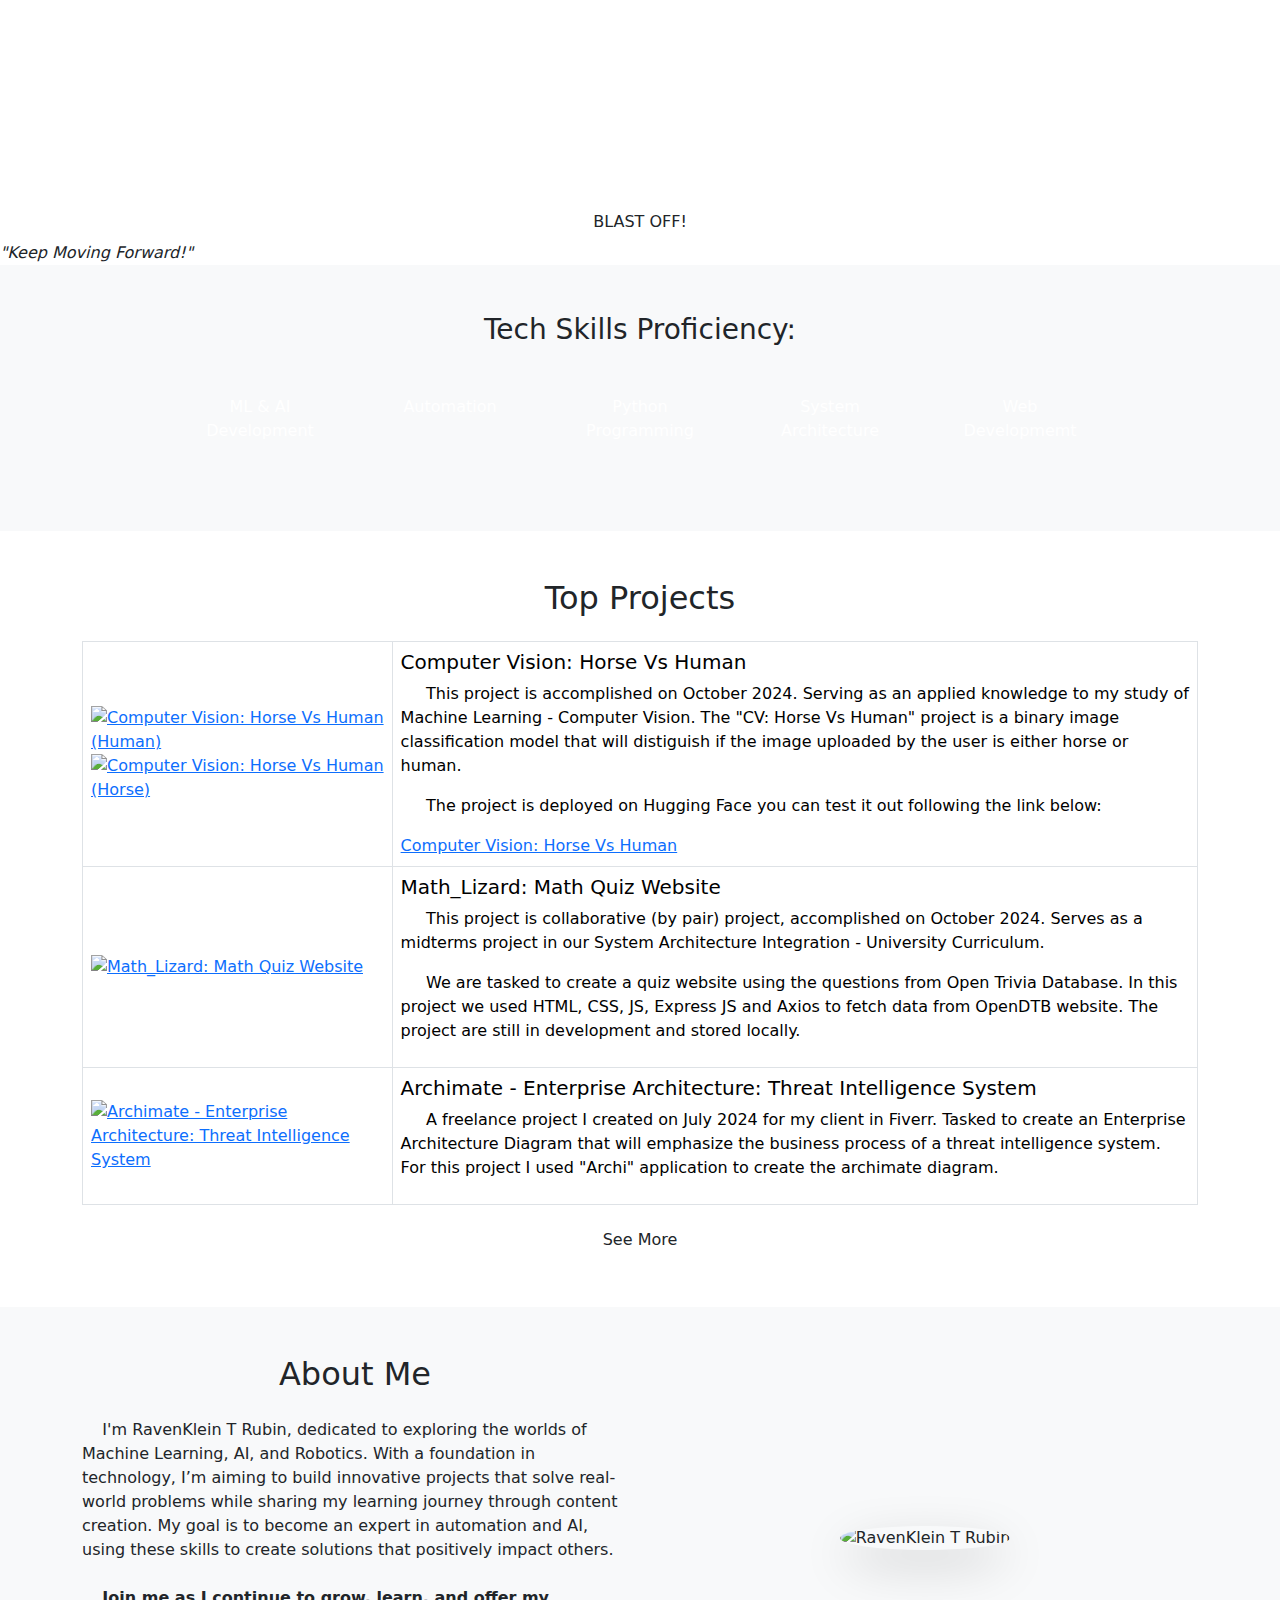
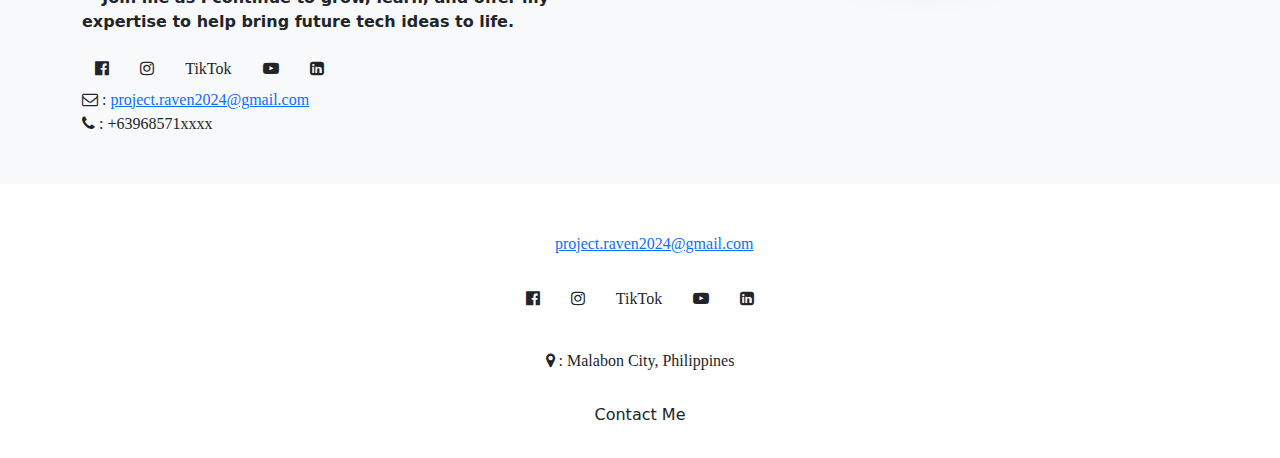
==== docs/index.html @ ba93562c "MY PORTFOLIO" ====
<!DOCTYPE html>
<html lang="en">
<head>
    <meta charset="UTF-8">
    <meta name="viewport" content="width=device-width, initial-scale=1.0">
    <title>Project Raven - Portfolio</title>
    <!-- Bootstrap CSS -->
    <link href="https://cdn.jsdelivr.net/npm/bootstrap@5.3.0/dist/css/bootstrap.min.css" rel="stylesheet">
    <!-- Add icon library -->
    <link rel="stylesheet" href="https://cdnjs.cloudflare.com/ajax/libs/font-awesome/4.7.0/css/font-awesome.min.css">
    <!-- Custom CSS -->
    <link rel="stylesheet" href="../docs/css/index.css">
</head>
<body>
    <!-- Navbar -->
    <header id="header">
        <nav class="navbar navbar-expand-lg navbar-dark fixed-top">
            <div class="container-fluid">
                <a class="navbar-brand" href="index.html">Project RAVEN</a>
                <button class="navbar-toggler" type="button" data-bs-toggle="collapse" data-bs-target="#navbarNav" 
                    aria-controls="navbarNav" aria-expanded="false" aria-label="Toggle navigation">
                    <span class="navbar-toggler-icon"></span>
                </button>
                <div class="collapse navbar-collapse justify-content-end" id="navbarNav">
                    <ul class="navbar-nav">
                        <li class="nav-item">
                            <a class="nav-link navbar-cta" aria-current="page" href="contactMe.html">Need Help?</a>
                        </li>
                        <li class="nav-item">
                            <a class="nav-link active" href="index.html">Home</a>
                        </li>
                        <li class="nav-item">
                            <a class="nav-link" href="#project">Projects</a>
                        </li>
                        <li class="nav-item">
                            <a class="nav-link" href="#aboutMe">About</a>
                        </li>
                    </ul>
                </div>
            </div>
        </nav>
    </header>



    <!-- Banner Section -->
    <section class="banner d-flex flex-column justify-content-center align-items-center text-center text-white">
        <h4 class="align-left">Hi, I am</h4>
        <h1 class="main">Project <br><span class="main text1 typing">RAVEN</span></h1>
        
        <div class="cta">
        <h2 class="mt-3">Ready to take off?</h2>
        <a href="contactMe.html"><button class="btn banner-btn">BLAST OFF!</button></a>
        </div>
        
                
    </section>

    <!---Quotes-->
    <section class="quotes section">
        <i>"Keep Moving Forward!"</i>
    </section>
        
    <!-- Skills Section -->
    <section class="skills py-5 bg-light section">
        <div class="container">
            <h3 class="genhead_h3 text-center mb-4">Tech Skills Proficiency:</h3>
            <div class="row justify-content-center">
                <div class="col-6 col-md-4 col-lg-2 mb-3">
                    <div class="skill randomize text-center p-4 rounded-circle text-white" data-hover-text="98 Projects">
                        ML & AI Development
                    </div>
                </div>
                <div class="col-6 col-md-4 col-lg-2 mb-3">
                    <div class="skill randomize text-center p-4 rounded-circle text-white" data-hover-text="32 Bots Built">
                        Automation
                    </div>
                </div>
                <div class="col-6 col-md-4 col-lg-2 mb-3">
                    <div class="skill randomize text-center p-4 rounded-circle text-white" data-hover-text="20 Years Experience">
                        Python Programming
                    </div>
                </div>
                <div class="col-6 col-md-4 col-lg-2 mb-3">
                    <div class="skill randomize text-center p-4 rounded-circle text-white" data-hover-text="52 Diagrams">
                        System Architecture
                    </div>
                </div>
                <div class="col-6 col-md-4 col-lg-2 mb-3">
                    <div class="skill randomize text-center p-4 rounded-circle text-white" data-hover-text="64 Web Applications">
                        Web Developmemt
                    </div>
                </div>                
            </div>
        </div>
    </section>


<!-- Projects Section -->
<section class="projects py-5" id="project">
    <div class="container">
        <h2 class="genhead text-center mb-4">Top Projects</h2>
        <table class="table table-bordered">
            <!-- Project Row 1 -->
            <tr>
                <td class="align-middle">
                    <a href="#" data-bs-toggle="modal" data-bs-target="#imageModal" data-bs-image="../docs/img/hvh_human.jpg">
                        <img src="../docs/img/hvh_human.jpg" alt="Computer Vision: Horse Vs Human (Human)" class="img-fluid project-image">
                    </a>
                    <a href="#" data-bs-toggle="modal" data-bs-target="#imageModal" data-bs-image="../docs/img/hvsh_horse.jpg">
                        <img src="../docs/img/hvsh_horse.jpg" alt="Computer Vision: Horse Vs Human (Horse)" class="img-fluid project-image">
                    </a>
                </td>
                <td class="align-middle">
                    <h5 class="project-title">Computer Vision: Horse Vs Human</h5>
                    <p class="project-description">&nbsp&nbsp&nbsp&nbsp This project is accomplished on October 2024. Serving as an applied knowledge to my study of Machine Learning - Computer Vision. The "CV: Horse Vs Human" project is a binary image classification model that will distiguish if the image uploaded by the user is either horse or human.</p>
                    <p class="project-description">&nbsp&nbsp&nbsp&nbsp The project is deployed on Hugging Face you can test it out following the link below:</p>
                    <div class="link-container">
                        <a href="https://huggingface.co/spaces/RavenKR/HorseVsHuma_Test?fbclid=IwY2xjawGwXcJleHRuA2FlbQIxMQABHfEuCrW69YTTyK0hvZAG3ynKPZPWJwMANJoh8YHYV5Ez2WBT9ibssYkcrA_aem_1J84CHgMTrbP8C1xd9kdrw" target="_blank">Computer Vision: Horse Vs Human
                    </div>
                </td>
            </tr>
            <!-- Project Row 2 -->
            <tr>
                <td class="align-middle">
                    <a href="#" data-bs-toggle="modal" data-bs-target="#imageModal" data-bs-image="../docs/img/project_quiz.jpg">
                        <img src="../docs/img/project_quiz.jpg" alt="Math_Lizard: Math Quiz Website" class="img-fluid project-image">                
                    </a>
                    </td>
                <td class="align-middle">
                    <h5 class="project-title">Math_Lizard: Math Quiz Website</h5>
                    <p class="project-description">&nbsp&nbsp&nbsp&nbsp This project is collaborative (by pair) project, accomplished on October 2024. Serves as a midterms project in our System Architecture Integration - University Curriculum.</p>
                    <p class="project-description">&nbsp&nbsp&nbsp&nbsp We are tasked to create a quiz website using the questions from Open Trivia Database. In this project we used HTML, CSS, JS, Express JS and Axios to fetch data from OpenDTB website. The project are still in development and stored locally.</p>
                </td>
            </tr>
            <!-- Project Row 3 -->
            <tr>
                <td class="align-middle">
                    <a href="#" data-bs-toggle="modal" data-bs-target="#imageModal" data-bs-image="../docs/img/archi_threat.png">
                        <img src="../docs/img/archi_threat.png" alt="Archimate - Enterprise Architecture: Threat Intelligence System" class="img-fluid project-image">
                    </a>                        
                </td>
                <td class="align-middle">
                    <h5 class="project-title">Archimate - Enterprise Architecture: Threat Intelligence System</h5>
                    <p class="project-description">&nbsp&nbsp&nbsp&nbsp A freelance project I created on July 2024 for my client in Fiverr. Tasked to create an Enterprise Architecture Diagram that will emphasize the business process of a threat intelligence system. For this project I used "Archi" application to create the archimate diagram.</p>
                </td>
            </tr>
        </table>
        <div class="text-center">
            <a href = "https://www.fiverr.com/users/ravennn_kr/portfolio?origin=seller_profile" target="_blank"><button class="btn see-more">See More</button></a>
        </div>
    </div>

    <!-- Modal -->
    <div class="modal fade" id="imageModal" tabindex="-1" aria-labelledby="imageModalLabel" aria-hidden="true">
        <div class="modal-dialog modal-dialog-centered">
            <div class="modal-content">
                <div class="modal-header">
                    <button type="button" class="btn-close" data-bs-dismiss="modal" aria-label="Close"></button>
                </div>
                <div class="modal-body text-center">
                    <img src="" alt="Zoomed Image" class="img-fluid modal-image">
                </div>
            </div>
        </div>
    </div>
</section>


   <!-- About Me Section -->
    <section class="about py-5 bg-light" id="aboutMe">
        <div class="container">
            <div class="row align-items-center">
                <div class="col-md-6">
                    <h2 class="text-center mb-4">About Me</h2>
                    <p class="about-description">&nbsp;&nbsp;&nbsp;&nbsp;I'm RavenKlein T Rubin, dedicated to exploring the worlds of Machine Learning, AI, and Robotics. With a foundation in technology, I’m aiming to build innovative projects that solve real-world problems while sharing my learning journey through content creation. My goal is to become an expert in automation and AI, using these skills to create solutions that positively impact others.<br><br> 
                        &nbsp;&nbsp;&nbsp;&nbsp;<b>Join me as I continue to grow, learn, and offer my expertise to help bring future tech ideas to life.</b></p>
                        
                    <a href="https://www.facebook.com/profile.php?id=61562294530876&mibextid=ZbWKwL" target="_blank"><button class="btn"><i class="fa fa-facebook-official light" aria-hidden="true"></i></button></a>
                    <a href="https://www.instagram.com/project.raven2024/profilecard/?igsh=MWw0c3l0cm4zdTlsaw==" target="_blank"><button class="btn"><i class="fa fa-instagram light" aria-hidden="true"></i></button></a>
                    <a href="https://www.tiktok.com/@project_raven2024?_t=8rfz851ycMM&_r=1" target="_blank"><button class="btn"><i class="fa light" aria-hidden="true">TikTok</i></button></a>
                    <a href="https://youtube.com/@project_raven-99?si=6QQX-n_ZIN3zJeD0" target="_blank"><button class="btn"><i class="fa fa-youtube-play light" aria-hidden="true"></i></button></a>
                    <a href="https://www.linkedin.com/in/raven-klein-r-8705222b6?utm_source=share&utm_campaign=share_via&utm_content=profile&utm_medium=android_app" target="_blank"><button class="btn"><i class="fa fa-linkedin-square light" aria-hidden="true"></i></button></a>
                    
                    
                    <br>
                    <i class="fa fa-envelope-o light" aria-hidden="true"> : <a class="light" href="mailto:project.raven2024@gmail.com">project.raven2024@gmail.com</a></i><br>
                    <i class="fa fa-phone light" aria-hidden="true"> : +63968571xxxx</i><br>
                    
                </div>
                <div class="col-md-6 text-center">
                    <figure class="myPhoto">
                        <img src="../docs/img/me1.png" alt="RavenKlein T Rubin" class="img-fluid rounded-circle shadow-lg">
                    </figure>
                </div>
            </div>
        </div>
    </section>

    <!-- Footer Section -->
    <footer class="text-white py-4">
        <div class="container text-center">
            <p>
                <strong>Contact Information:</strong><br>
                <i class="fa fa-envelope-o" aria-hidden="true"> : <a href="mailto:project.raven2024@gmail.com">project.raven2024@gmail.com</a></i><br>
                <i class="fa fa-phone" aria-hidden="true"> : +63968571xxxx</i><br>
                <a href="https://www.facebook.com/profile.php?id=61562294530876&mibextid=ZbWKwL" target="_blank"><button class="btn"><i class="fa fa-facebook-official" aria-hidden="true"></i></button></a>
                <a href="https://www.instagram.com/project.raven2024/profilecard/?igsh=MWw0c3l0cm4zdTlsaw==" target="_blank"><button class="btn"><i class="fa fa-instagram" aria-hidden="true"></i></button></a>
                <a href="https://www.tiktok.com/@project_raven2024?_t=8rfz851ycMM&_r=1" target="_blank"><button class="btn"><i class="fa" aria-hidden="true">TikTok</i></button></a>
                <a href="https://youtube.com/@project_raven-99?si=6QQX-n_ZIN3zJeD0" target="_blank"><button class="btn"><i class="fa fa-youtube-play" aria-hidden="true"></i></button></a>
                <a href="https://www.linkedin.com/in/raven-klein-r-8705222b6?utm_source=share&utm_campaign=share_via&utm_content=profile&utm_medium=android_app" target="_blank"><button class="btn"><i class="fa fa-linkedin-square" aria-hidden="true"></i></button></a>
            
            <br><br>
            <a href="https://maps.app.goo.gl/dirJ3CLPZhRgEAdr5" target="_blank"><button class="btn"><i class="fa fa-map-marker" aria-hidden="true"> : Malabon City, Philippines</i></button></a>
            </p>
            <a href="contactMe.html"><button class="btn contact-button">Contact Me</button></a>
        </div>
    </footer>


    
    <!-- Bootstrap JS Bundle-->
    <script src="https://cdn.jsdelivr.net/npm/bootstrap@5.3.0/dist/js/bootstrap.bundle.min.js"></script>

    <!--Header JS-->
    <script src="../docs/js/header.js"></script>

    <!-- Image Zoom -->
     <script src="../docs/js/image_modal.js"></script>

     <!-- Skill Randoms -->
     <script src="../docs/js/random_letters.js"></script>

</body>
</html>
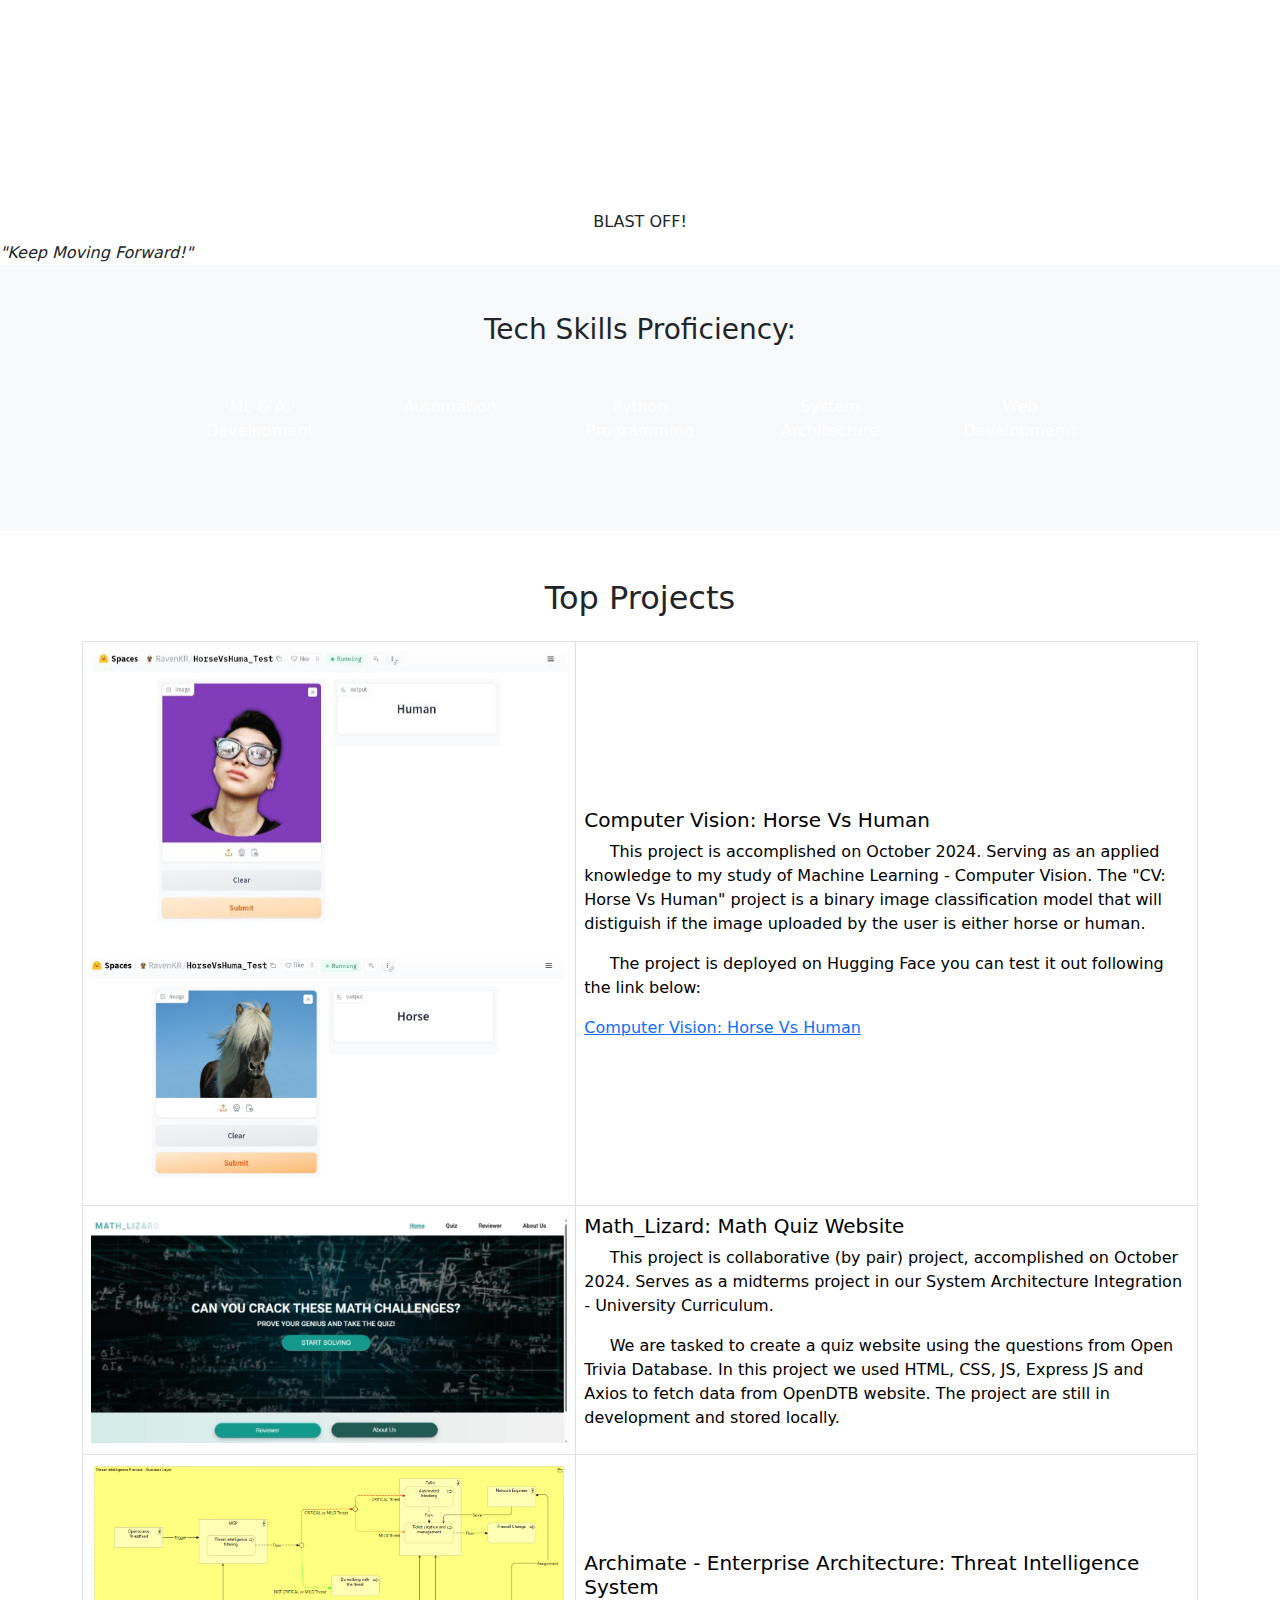
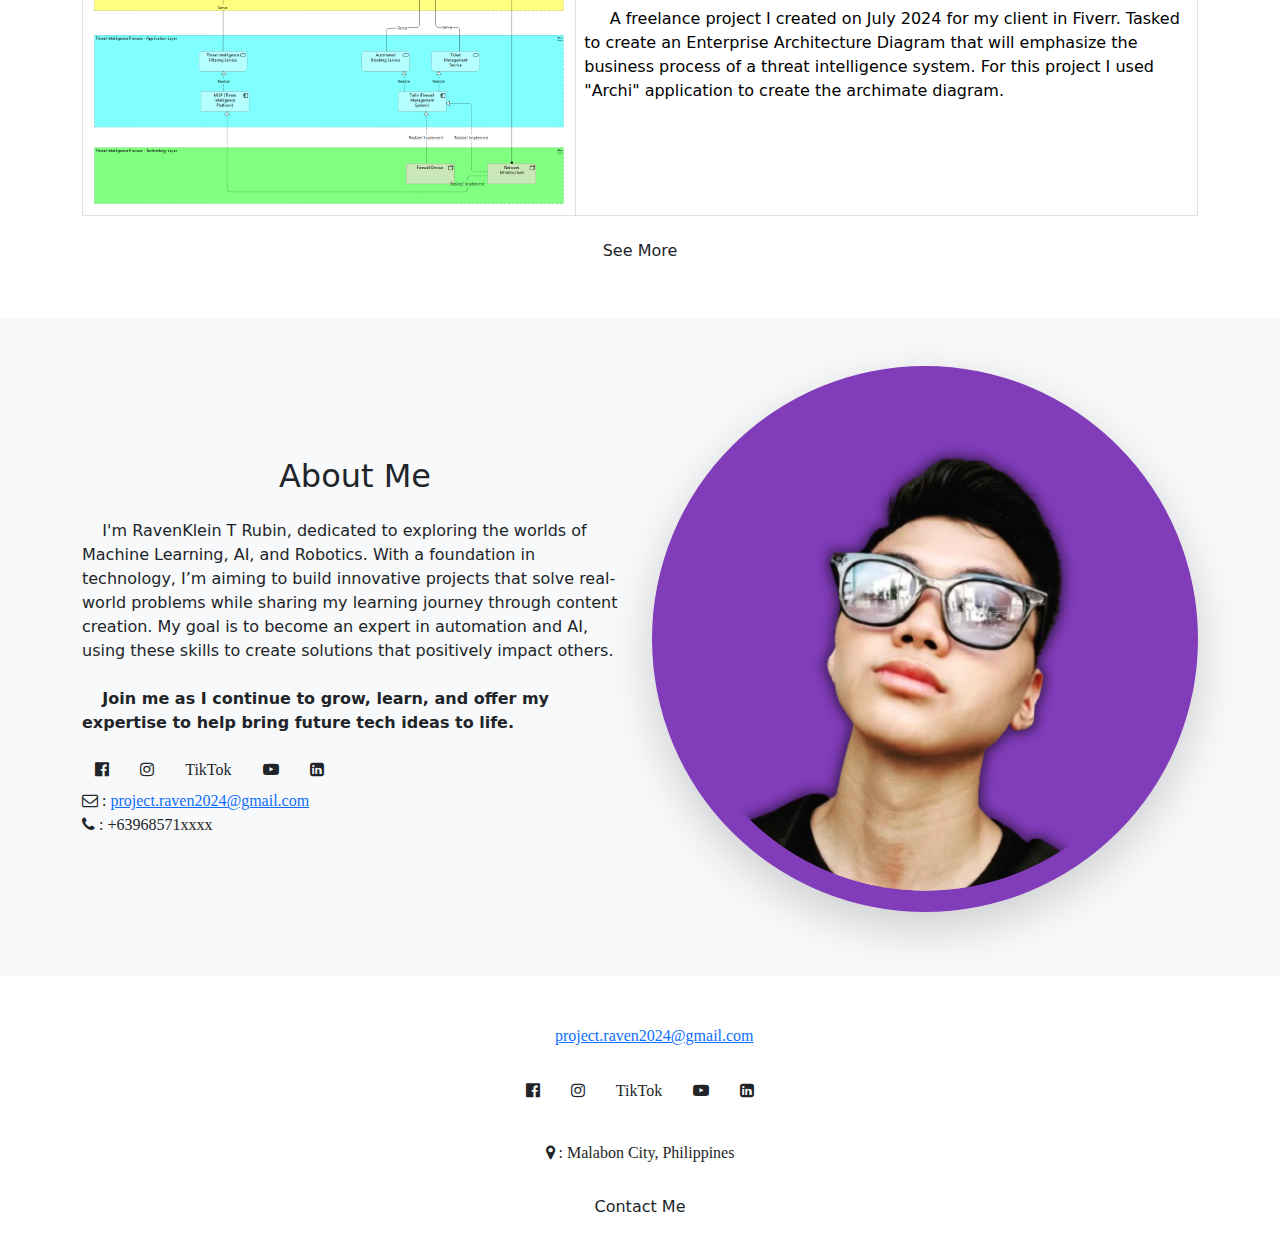
==== commit 4f63b2e8: "MY PORTFOLIO" ====
--- a/docs/index.html
+++ b/docs/index.html
@@ -9,7 +9,7 @@
     <!-- Add icon library -->
     <link rel="stylesheet" href="https://cdnjs.cloudflare.com/ajax/libs/font-awesome/4.7.0/css/font-awesome.min.css">
     <!-- Custom CSS -->
-    <link rel="stylesheet" href="../docs/css/index.css">
+    <link rel="stylesheet" href="../css/index.css">
 </head>
 <body>
     <!-- Navbar -->
@@ -232,4 +232,4 @@
      <script src="../docs/js/random_letters.js"></script>
 
 </body>
-</html>+</html>
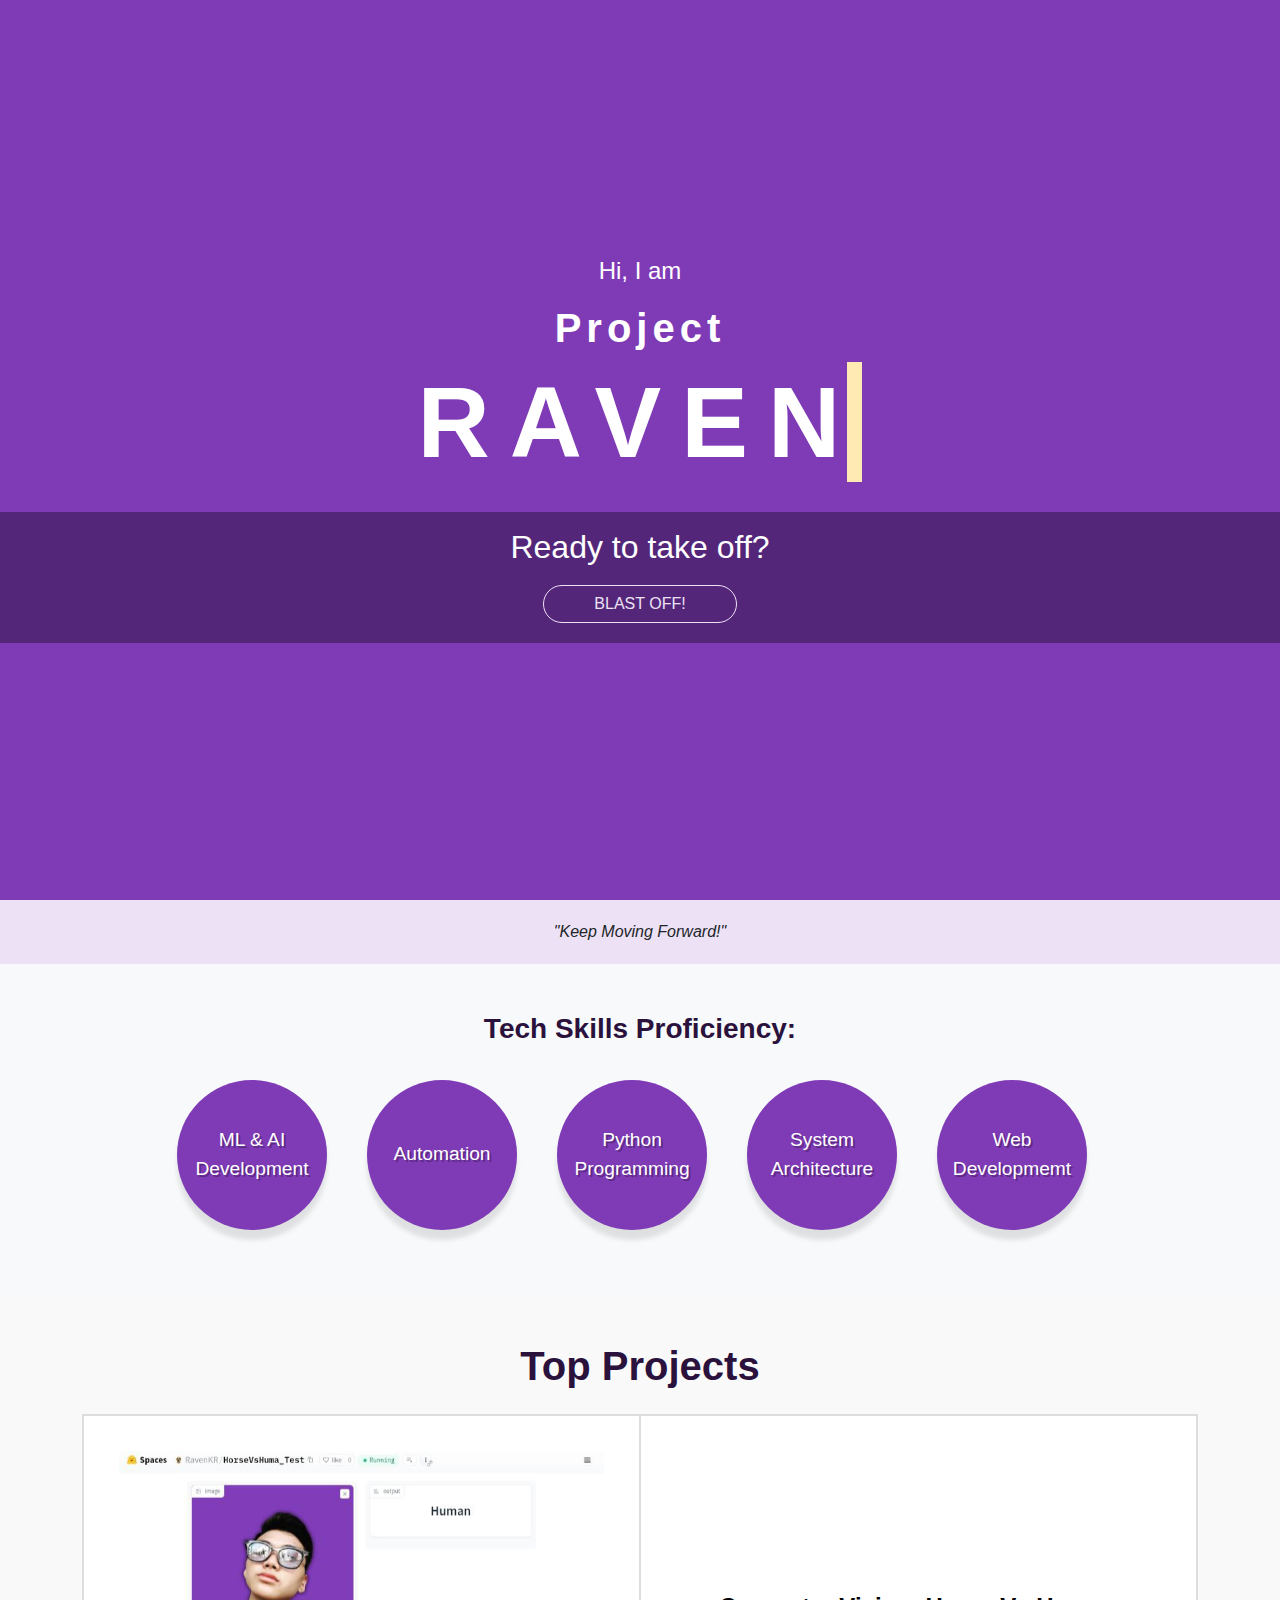
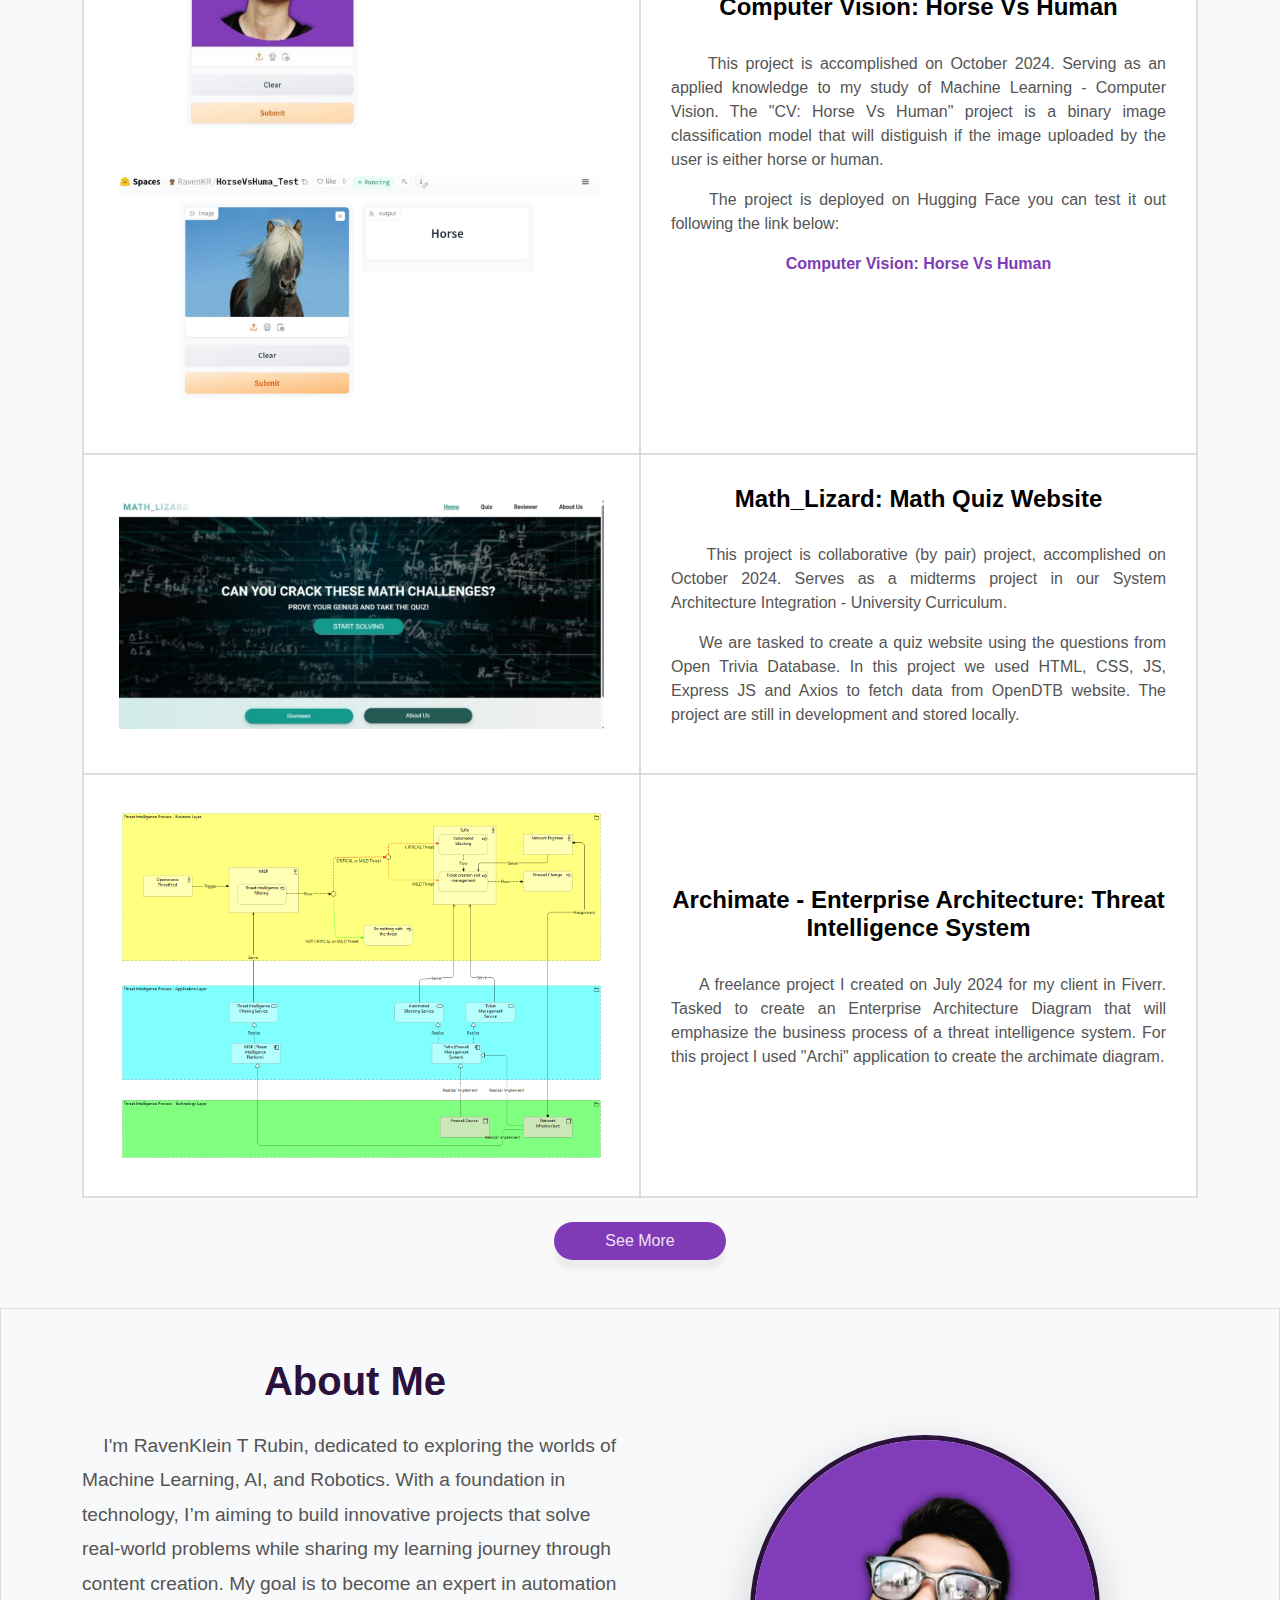
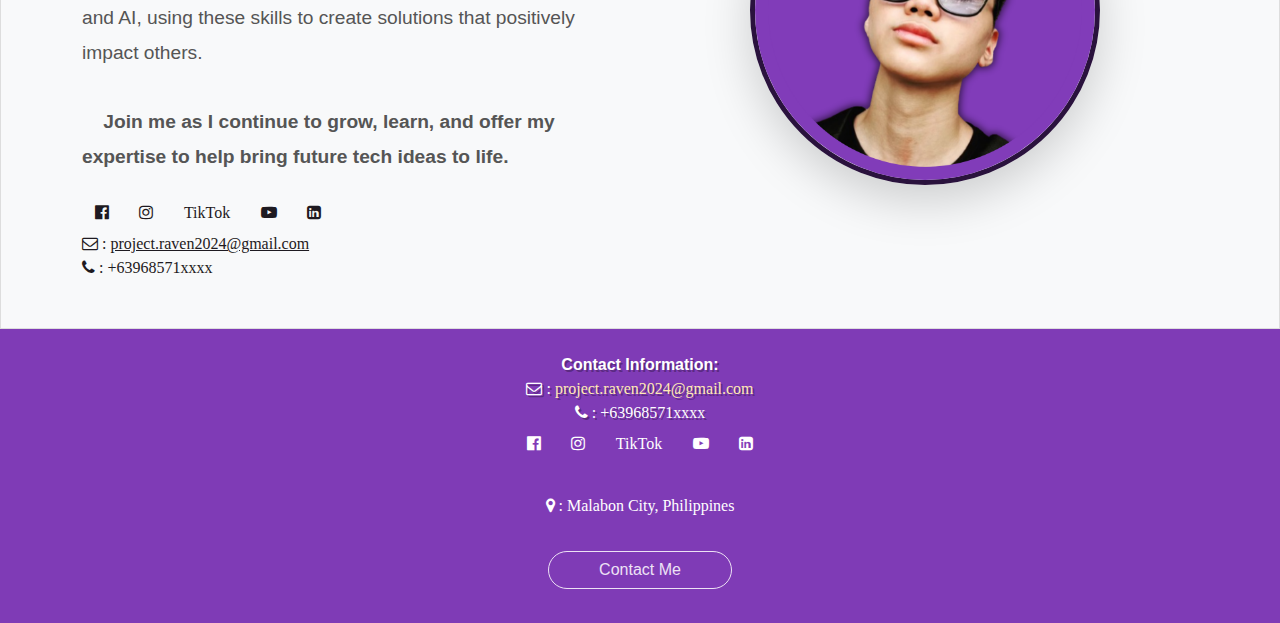
==== commit c754ef2b: "MY PORTFOLIO" ====
--- a/docs/index.html
+++ b/docs/index.html
@@ -9,7 +9,7 @@
     <!-- Add icon library -->
     <link rel="stylesheet" href="https://cdnjs.cloudflare.com/ajax/libs/font-awesome/4.7.0/css/font-awesome.min.css">
     <!-- Custom CSS -->
-    <link rel="stylesheet" href="../css/index.css">
+    <link rel="stylesheet" href="css/index.css">
 </head>
 <body>
     <!-- Navbar -->
--- a/docs/css/index.css
+++ b/docs/css/index.css
@@ -0,0 +1,423 @@
+/* Color Palette */
+:root {
+    --main-color: #7f3bb6;
+    --lighter-color: #e2bfff;
+    --white-text: #ede2f5;
+    --yellow-emphasis: #ffeab4;
+    --black-text: #1e1a21;
+    --dark-background: #2a123d;
+}
+
+/* General Styles */
+body {
+    font-family: Arial, sans-serif;
+    margin: 0;
+    padding: 0;
+}
+
+#header {
+    position: fixed; /* Keeps the header at the top */
+    width: 100%; /* Ensures full width */
+    top: 0; /* Starts at the top */
+    z-index: 99; /* Ensure it's above other content */
+    transition: transform 0.3s ease-in-out, opacity 0.3s ease-in-out, visibility 0.3s ease-in-out; /* Smooth sliding and fading */
+    transform: translateY(-100%); /* Initially above the viewport */
+    opacity: 0; /* Initially hidden */
+    visibility: hidden; /* Initially hidden */
+}
+
+#header.visible {
+    transform: translateY(0); /* Slide into view */
+    opacity: 1; /* Fully visible */
+    visibility: visible; /* Set to visible */
+    
+}
+
+
+.logo {
+    font-size: 1.5em;
+    font-weight: bold;
+}
+
+.title {
+    font-size: 1.5em;
+}
+
+/* Banner Section */
+.banner {
+    height: 100vh;
+    width: 100%;
+    background-color: var(--main-color);
+    color: var(--white-text);
+    display: flex;
+    flex-direction: column;
+    align-items: center;
+    justify-content: center;
+}
+
+.banner-btn {
+    color: #ede2f5;
+    border-radius: 30px;
+    border: 1px solid #ede2f5;
+    transition: all 0.2s ease-in-out; 
+    padding-left: 50px;
+    padding-right: 50px;
+    margin: 10px;
+}
+
+.banner-btn:hover {
+    color: var(--black-text);
+    transform: scale(1.1);
+    background-color: #ede2f5;
+}
+
+.navbar{
+    background-color: #7f3bb6; 
+    box-shadow: 0px 10px 5px rgba(0, 0, 0, 0.050);
+}
+
+.navbar-brand {
+    font-weight: bold;
+    letter-spacing: 5px;
+    color: #ede2f5;
+    transition: all 0.3s ease-in-out; 
+    margin: 10px;
+    margin-right: 20px;
+}
+
+.navbar-brand:hover {
+    color: var(--white-text);
+    transform: scale(1.1);
+    text-shadow: 2px 2px rgba(0, 0, 0, 0.300);
+}
+
+.navbar-cta {
+    border: 1px solid #ede2f5;
+    border-radius: 30px;
+    font-weight: bold;
+    color: #e2bfff;
+}
+
+.navbar-cta:hover {
+    color: var(--white-text);
+    transform: scale(1.1);
+    text-shadow: 2px 2px rgba(0, 0, 0, 0.300);
+    background-color: #2a123d;
+    border: none;
+}
+
+.nav-link {
+    transition: all 0.2s ease-in-out; 
+    margin: 5px;
+    margin-left: 20px;
+}
+
+.nav-link:hover {
+    color: var(--white-text);
+    transform: scale(1.1);
+    text-shadow: 2px 2px rgba(0, 0, 0, 0.300);
+}
+
+/* Text Alignment */
+.align-left {
+    text-align: left;
+}
+
+.cta {
+    background-color: rgba(42, 18, 61, 0.5); /* Dark with 50% opacity */
+    width: 100%;
+    padding-top: 0px;
+    padding-bottom: 10px;
+}
+
+
+/* Projects Section */
+.projects {
+    background-color: #f9f9f9;
+}
+
+.projects .card,
+.about {
+    background-color: var(--white-text);
+    border: 1px solid #ddd;
+}
+
+/* Contact Button Styles */
+.contact-button {
+    color: #ede2f5;
+    border-radius: 30px;
+    border: 1px solid #ede2f5;
+    transition: all 0.2s ease-in-out; 
+    padding-left: 50px;
+    padding-right: 50px;
+    margin: 10px;
+}
+
+.contact-button:hover {
+    color: var(--black-text);
+    transform: scale(1.1);
+    background-color: #ede2f5;
+}
+
+.see-more {
+    background-color: var(--main-color);
+    color: var(--white-text);
+    border-radius: 30px;
+    box-shadow: 0px 10px 5px rgba(0, 0, 0, 0.050);
+    transition: all 0.2s ease-in-out; 
+    padding-left: 50px;
+    padding-right: 50px;
+}
+
+.see-more:hover {
+    color: var(--white-text);
+    transform: scale(1.1);
+    text-shadow: 2px 2px rgba(0, 0, 0, 0.300);
+    background-color: #2a123d;
+}
+
+/* Footer Styles */
+footer {
+    background-color: var(--main-color);
+    color: var(--white-text);
+    text-shadow: 2px 2px rgba(0, 0, 0, 0.300);
+}
+
+footer a {
+    color: #ffeab4;
+    text-decoration: none;
+}
+
+footer a:hover {
+    text-decoration: underline;
+}
+
+/* Main Heading Styles */
+.main {
+    font-weight: bold;
+    letter-spacing: 5px;
+    margin: 10px;
+    font-size: 40px;
+}
+
+.main .text1 {
+    letter-spacing: 20px;
+    font-size: 100px;
+}
+
+/* Typing Animation */
+.typing {
+    display: inline-block;
+    overflow: hidden;
+    white-space: nowrap;
+    border-right: 0.15em solid var(--yellow-emphasis);
+    animation: typing 3.5s steps(30, end), blink-caret 0.75s step-end infinite;
+    width: 8ch; /* Adjust based on the number of characters */
+}
+
+.genhead {
+    color: #2a123d; /* Dark color for the heading */
+    font-size: 2.5rem;
+    font-weight: bold;
+    margin-bottom: 40px; /* Spacing under the heading */
+}
+
+.genhead_h3 {
+    color: #2a123d; /* Dark color for the heading */
+    font-weight: bold;
+    margin-bottom: 40px; /* Spacing under the heading */
+}
+
+@keyframes typing {
+    from { width: 0; }
+    to { width: 100%; }
+}
+
+@keyframes blink-caret {
+    from, to { border-color: transparent; }
+    50% { border-color: var(--yellow-emphasis); }
+}
+
+
+
+.quotes {
+    background-color: #ede2f5;
+    padding-top: 20px;
+    padding-bottom: 20px;
+    width: 100%;
+    display: flex;
+    align-items: center;
+    justify-content: center;
+}
+
+
+.skill {
+    position: relative;
+    background-color: #7f3bb6;
+    width: 150px;
+    height: 150px;
+    display: flex;
+    align-items: center;
+    justify-content: center;
+    border-radius: 50%;
+    font-size: 1.2em;
+    color: white;
+    text-shadow: 2px 2px rgba(0, 0, 0, 0.3);
+    margin-top: 10px;
+    box-shadow: 0px 10px 5px rgba(0, 0, 0, 0.100);
+    transition: all 0.2s ease-in-out; 
+    cursor: pointer;
+}
+
+.skill:hover {
+    transform: scale(1.1);
+    box-shadow: 0 4px 10px rgba(0, 0, 0, 0.7);
+}
+
+
+
+/*Project Style*/
+
+.table {
+    width: 100%;
+    margin-bottom: 1.5rem;
+    border-collapse: collapse;
+}
+
+.table-bordered td {
+    border: 2px solid #ddd; /* Add border around table cells */
+    padding: 30px;
+}
+
+.project-image {
+    
+    padding: 5px;
+    width: 100%; /* Ensures image fills the table cell */
+    max-width: 500px;
+    max-height: 500px;
+    object-fit: cover;
+    transition: all 0.2s ease-in-out; 
+}
+
+.project-image:hover {
+    transform: scale(1.1);
+    box-shadow: 0px 10px 5px rgba(0, 0, 0, 0.050);
+}
+
+.project-title {
+    font-size: 1.5rem;
+    font-weight: bold;
+    margin-bottom: 30px;
+    text-align: center;
+}
+
+.project-description {
+    font-size: 1rem;
+    color: #555;
+    text-align: justify;
+}
+
+.align-middle {
+    vertical-align: middle; /* Ensures content aligns in the middle of the cell */
+    max-width: 100px;
+}
+
+.link-container {
+    text-align: center;
+    margin-top: 10px;
+    transition: all 0.2s ease-in-out; 
+}
+
+.link-container a {
+    font-size: 1rem;
+    color:  #7f3bb6;
+    text-decoration: none;
+    font-weight: bold;    
+}
+
+.link-container:hover {
+    color: var(--main-color);
+    transform: scale(1.1);
+    text-shadow: 2px 2px rgba(0, 0, 0, 0.300);
+}
+
+
+
+/*About Me*/
+.about {
+    background-color: #f9f9f9; /* Light background for a clean look */
+    padding: 60px 0; /* Add more space above and below */
+}
+
+.about h2 {
+    color: #2a123d; /* Dark color for the heading */
+    font-size: 2.5rem;
+    font-weight: bold;
+    margin-bottom: 40px; /* Spacing under the heading */
+}
+
+.about-description {
+    font-size: 1.2rem;
+    line-height: 1.8; /* Improves readability */
+    color: #555; /* Slightly darker text for contrast */
+    margin-bottom: 20px;
+}
+
+
+
+
+.myPhoto img {
+    width: 350px; /* Adjust image size */
+    height: 350px; /* Ensures circular shape */
+    object-fit: cover; /* Crops the image if necessary */
+    border: 5px solid #2a123d; /* Adds a colored border around the image */
+    border-radius: 50%; /* Perfect circle */
+    box-shadow: 0 4px 10px rgba(0, 0, 0, 0.2); /* Subtle shadow for depth */
+}
+
+@media (max-width: 768px) {
+    .about-description {
+        font-size: 1rem; /* Adjust text size for smaller screens */
+    }
+
+    .myPhoto img {
+        width: 200px;
+        height: 200px; /* Smaller image for mobile */
+    }
+}
+
+
+/*Fav Icons*/
+.fa {
+    color: white;
+}
+
+.fa:hover {
+    color: #ffeab4;
+}
+
+.light {
+    color: #1e1a21;
+}
+
+.light:hover {
+    color: #7f3bb6;
+}
+
+
+
+
+/*Modal for Zooming in Image*/
+.modal-content {
+    background: transparent;
+    border: none;
+    box-shadow: none;
+}
+
+.modal-image {
+    max-width: 100%;
+    max-height: 95vh;
+    object-fit: contain;
+}
+
+
